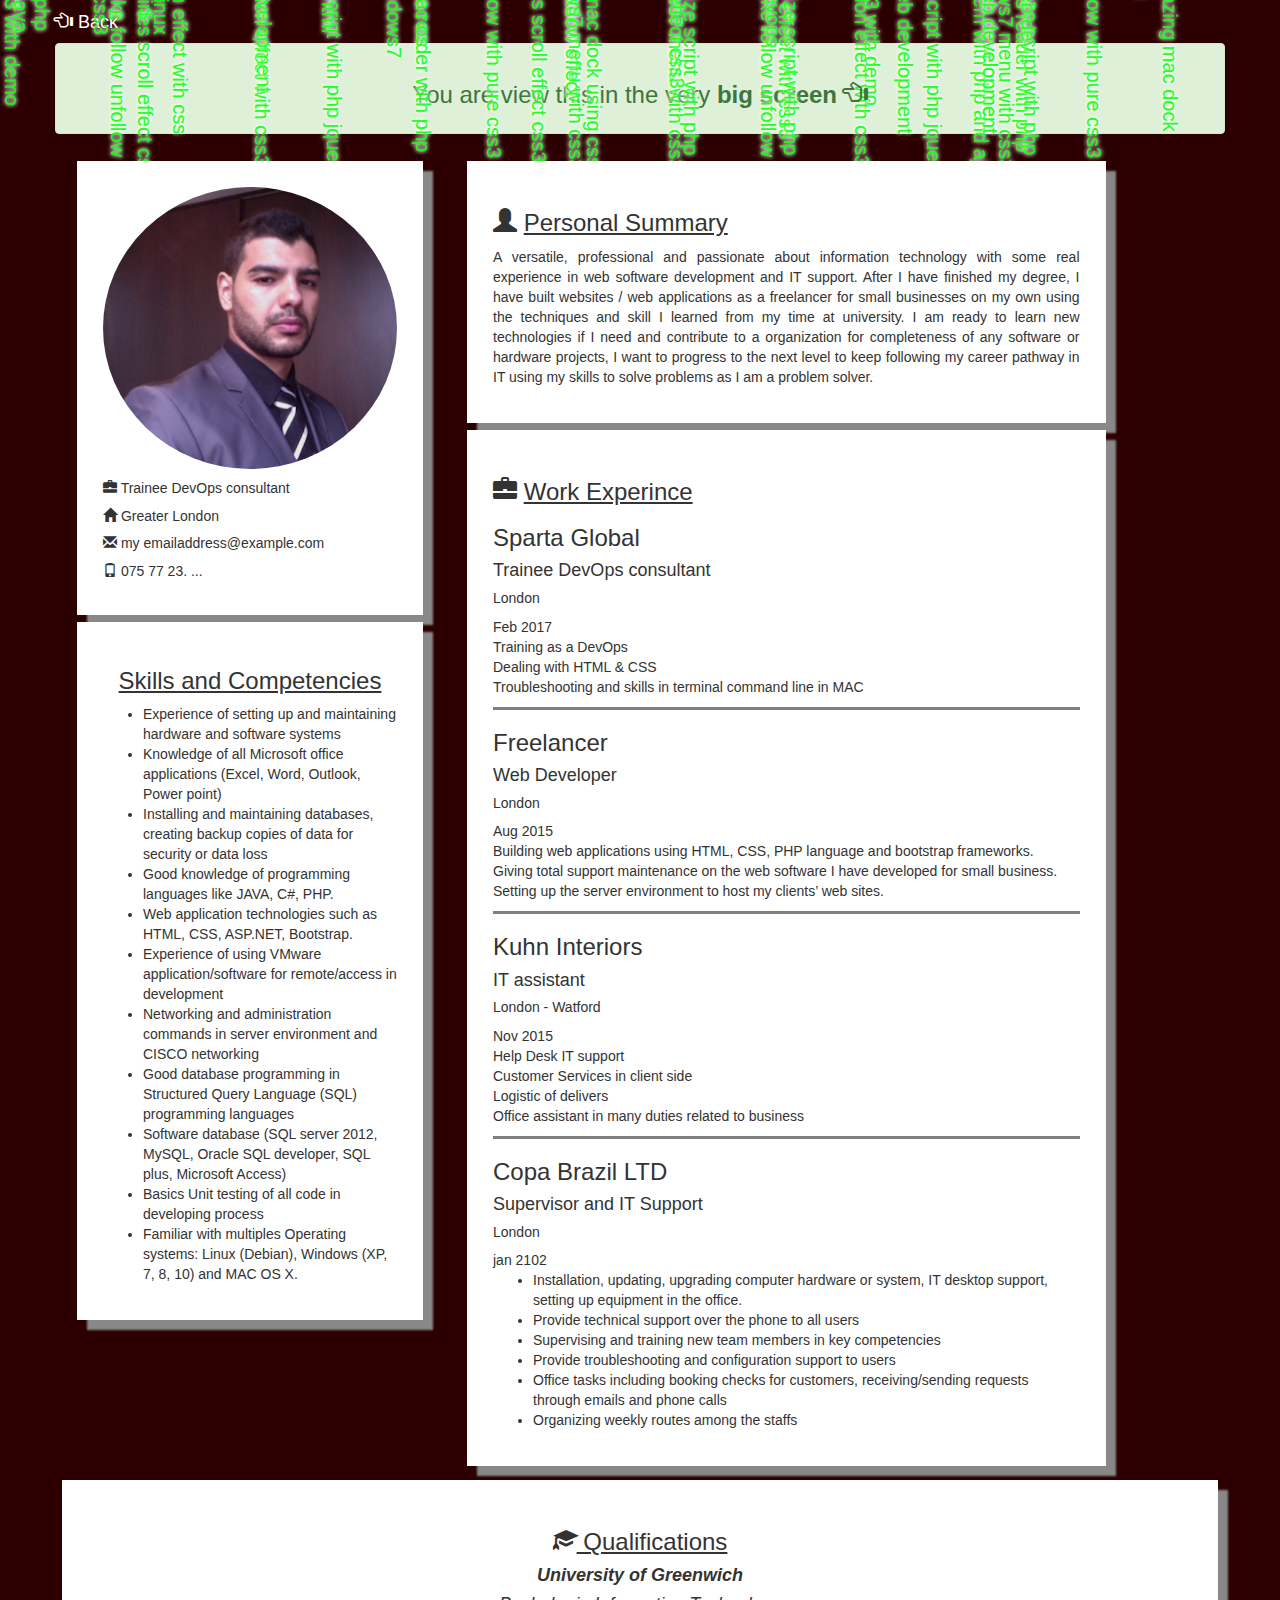
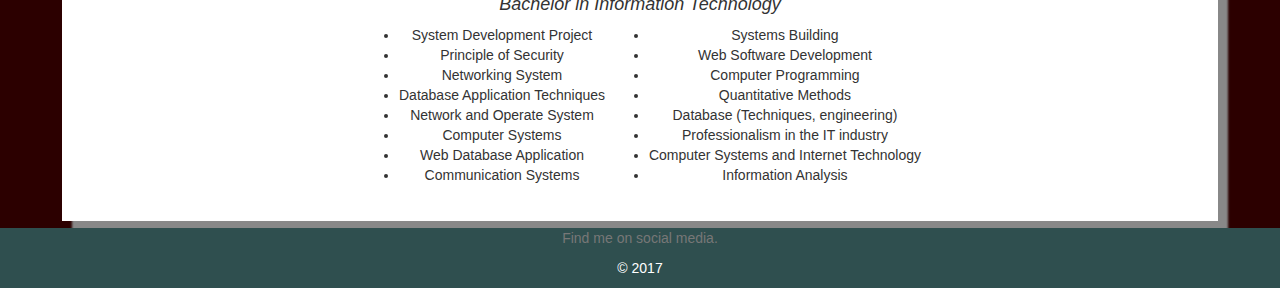
==== curriculum.html @ ef9b1d55 "add portfolio on git" ====
<!DOCTYPE html>
<html>
  <head>
    <meta charset="utf-8">
    <meta http-equiv="X-UA-Compatible" content="IE=edge">
    <meta name="viewport" content="width=device-width, initial-scale=1">
    <meta charset="utf-8">
    <!-- bootstrap css  -->
    <link rel="stylesheet" href="bootstrap-3.3.7-dist/css/bootstrap.css">
    <!-- my own css custom -->
    <link rel="stylesheet" href="css/main.css">
    <title>Osvaldo CV</title>
  </head>
  <body class="curriculum-background">

    <!-- MATRIX CSS  -->
    <div class="matrix">
      <div class="t1" style="left:-30px;">Fancy News Head Lines Scroll Effect CSS3</div>
      <div class="t5" style="left:-25px;">Create Twitter Like Follow Unfollow</div>
      <div class="t1" style="left:-60px;">DEVELOPER</div>
      <div class="t2" style="left:-80px;">pure css3 with demo</div>
      <div class="t4" style="left:110px;">Ultimate Accordion Effect With CSS3</div>
      <div class="t2" style="left:140px;">LINUX</div>

      <div class="t1" style="left:2px;">JAVA</div>
      <div class="t5" style="left:25px;">PHP</div>
      <div class="t1" style="left:60px;">Image Zoom Effect With CSS</div>
      <div class="t2" style="left:80px;">CSS3</div>
      <div class="t4" style="left:110px;">£</div>
      <div class="t2" style="left:140px;">$</div>
      <div class="t3" style="left:170px;">Live Image Crop Script With PHP Jquery</div>
      <div class="t1" style="left:185px;">web development</div>
      <div class="t3" style="left:285px;">Light Weight RSS Reader With PHP</div>
      <div class="t5" style="left:350px;">windows7</div>
      <div class="t2" style="left:390px;">MAC OS </div>
      <div class="t3" style="left:310px;">HTML</div>
      <div class="t5" style="left:350px;">Create Slide Show With Pure CSS3</div>
      <div class="t4" style="left:390px;">News Head Lines Scroll Effect CSS3</div>
      <div class="t2" style="left:430px;">Create Amazing Mac Dock Using CSS3</div>
      <div class="t1" style="left:870px;">createve web development</div>
      <div class="t3" style="left:490px;">nice shadow effect</div>
      <div class="t5" style="left:520px;">amazing windows7 menu with css3</div>
      <div class="t2" style="left:550px;">Live Image Resize Script With PHP</div>

      <div class="t1" style="left:602px;">Fancy Effect CSS3</div>
      <div class="t5" style="left:625px;">Create Twitter Like Follow Unfollow</div>
      <div class="t1" style="left:660px;">Image Zoom Effect With CSS3</div>
      <div class="t2" style="left:780px;">pure css3 with demo</div>
      <div class="t4" style="left:710px;">Ultimate Accordion Effect With CSS3</div>
      <div class="t2" style="left:740px;">DevOps</div>
      <div class="t3" style="left:770px;">Live Image Crop Script With PHP Jquery</div>
      <div class="t1" style="left:785px;">createve web development</div>
      <div class="t3" style="left:885px;">Light Weight RSS Reader With PHP</div>
      <div class="t5" style="left:850px;">amazing windows7 menu with css3</div>
      <div class="t2" style="left:890px;">Live Image Resize Script With PHP</div>
      <div class="t3" style="left:810px;">Online Voting System With PHP And AJAX</div>
      <div class="t5" style="left:950px;">Create Slide Show With Pure CSS3</div>
      <div class="t4" style="left:990px;">WEB DEV</div>
      <div class="t2" style="left:1030px;">Create Amazing Mac Dock Using CSS3</div>
      <div class="t1" style="left:870px;">createve web development</div>

      <div class="t3" style="left:490px;">nice shadow effect</div>
      <div class="t5" style="left:420px;">amazing windows7 menu with css3</div>
      <div class="t2" style="left:650px;">Live Image Resize Script With PHP</div>

    </div>

    <div class="matrix">
      <div class="t1" style="left:-30px;">Fancy News Head Lines Scroll Effect CSS3</div>
      <div class="t5" style="left:-25px;">Create Twitter Like Follow Unfollow</div>
      <div class="t1" style="left:-60px;">DEVELOPER</div>
      <div class="t2" style="left:-80px;">pure css3 with demo</div>
      <div class="t4" style="left:110px;">Ultimate Accordion Effect With CSS3</div>
      <div class="t2" style="left:140px;">LINUX</div>

      <div class="t1" style="left:2px;">JAVA</div>
      <div class="t5" style="left:25px;">PHP</div>
      <div class="t1" style="left:60px;">Image Zoom Effect With CSS</div>
      <div class="t2" style="left:80px;">CSS3</div>
      <div class="t4" style="left:110px;">£</div>
      <div class="t2" style="left:140px;">$</div>
      <div class="t3" style="left:170px;">Live Image Crop Script With PHP Jquery</div>
      <div class="t1" style="left:185px;">web development</div>
      <div class="t3" style="left:285px;">Light Weight RSS Reader With PHP</div>
      <div class="t5" style="left:350px;">windows7</div>
      <div class="t2" style="left:390px;">MAC OS </div>
      <div class="t3" style="left:310px;">HTML</div>
      <div class="t5" style="left:350px;">Create Slide Show With Pure CSS3</div>
      <div class="t4" style="left:390px;">News Head Lines Scroll Effect CSS3</div>
      <div class="t2" style="left:430px;">Create Amazing Mac Dock Using CSS3</div>
      <div class="t1" style="left:870px;">createve web development</div>
      <div class="t3" style="left:490px;">nice shadow effect</div>
      <div class="t5" style="left:520px;">amazing windows7 menu with css3</div>
      <div class="t2" style="left:550px;">Live Image Resize Script With PHP</div>

      <div class="t11" style="left:602px;">Fancy Effect CSS3</div>
      <div class="t15" style="left:625px;">Create Twitter Like Follow Unfollow</div>
      <div class="t11" style="left:660px;">Image Zoom Effect With CSS3</div>
      <div class="t12" style="left:780px;">pure css3 with demo</div>
      <div class="t14" style="left:710px;">Ultimate Accordion Effect With CSS3</div>
      <div class="t12" style="left:740px;">DevOps</div>
      <div class="t13" style="left:770px;">Live Image Crop Script With PHP Jquery</div>
      <div class="t11" style="left:785px;">createve web development</div>
      <div class="t13" style="left:885px;">Light Weight RSS Reader With PHP</div>
      <div class="t15" style="left:850px;">amazing windows7 menu with css3</div>
      <div class="t12" style="left:890px;">Live Image Resize Script With PHP</div>
      <div class="t13" style="left:810px;">Online Voting System With PHP And AJAX</div>
      <div class="t15" style="left:950px;">Create Slide Show With Pure CSS3</div>
      <div class="t14" style="left:990px;">WEB DEV</div>
      <div class="t12" style="left:1030px;">Create Amazing Mac Dock Using CSS3</div>
      <div class="t11" style="left:870px;">createve web development</div>

      <div class="t13" style="left:490px;">nice shadow effect</div>
      <div class="t15" style="left:420px;">amazing windows7 menu with css3</div>
      <div class="t12" style="left:650px;">Live Image Resize Script With PHP</div>

    </div>
    <!-- END MATRIX CSS -->

<div class="container">
  <section class="row">
    <a href="index.html"><h4 class="white-color"><span class="glyphicon glyphicon-hand-left" aria-hidden="true"></span> Back</h4></a>


    <div class="alert alert-success visible-lg" role="alert">
      <h3 class="text-center">You are view this in the very <strong>big screen </strong><span class="glyphicon glyphicon-hand-left" aria-hidden="true"></span></h3>
    </div>
    <div class="alert alert-info text-center visible-md" role="alert">
        <h3>You are view this in the <strong>large screen </strong><span class="glyphicon glyphicon-hand-left" aria-hidden="true"></span></h3>
    </div>
    <div class="alert alert-warning text-center visible-sm " role="alert">
      <h3>You are view this in the <strong>medium screen </strong><span class="glyphicon glyphicon-hand-left" aria-hidden="true"></span></h3>
    </div>
    <div class="alert alert-danger text-center visible-xs " role="alert">
      <h3>You are getting too far with this <strong>small screen </strong><span class="glyphicon glyphicon-hand-left" aria-hidden="true"></span></h3>
    </div>




  <div class="col-md-4" > <!-- left column-->

    <div class="block-container"> <!-- image section-->
      <a href="index.html"><img src="img/me.png" class="img-circle img-responsive center-block" alt="Osvaldo Caliari "></a>
      <h5><span class="glyphicon glyphicon-briefcase" aria-hidden="true"></span> Trainee DevOps consultant</h5>
      <h5><span class="glyphicon glyphicon-home" aria-hidden="true"></span> Greater London</h5>
      <h5><span class="glyphicon glyphicon-envelope" aria-hidden="true"></span> my emailaddress@example.com</h5>
      <h5><span class="glyphicon glyphicon-phone" aria-hidden="true"></span> 075 77 23. ...</h5>
    </div> <!--./ end section image-->

    <div class="block-container"> <!-- skills section-->
    <h3 class="text-center"><u>Skills and Competencies</u></h3>
    <ul>
      <li>Experience of setting up and maintaining hardware and software systems</li>
      <li>Knowledge of all Microsoft office applications (Excel, Word, Outlook, Power point)</li>
      <li>Installing and maintaining databases, creating backup copies of data for security or data loss</li>
      <li>Good knowledge of programming languages like JAVA, C#, PHP.</li>
      <li>Web application technologies such as HTML, CSS, ASP.NET, Bootstrap.</li>
      <li>Experience of using VMware application/software for remote/access in development</li>
      <li>Networking and administration commands in server environment and CISCO networking</li>
      <li>Good database programming in Structured Query Language (SQL) programming languages</li>
      <li>Software database (SQL server 2012, MySQL, Oracle SQL developer, SQL plus, Microsoft Access)</li>
      <li>Basics Unit testing of all code in developing process</li>
      <li>Familiar with multiples Operating systems: Linux (Debian), Windows (XP, 7, 8, 10) and MAC OS X.</li>
    </ul>
  </div> <!--./ end skills sections-->

  </div><!-- ./end left column-->

  <div class="col-md-7"><!-- right column-->
        <div class="block-container">
          <h3><span class="glyphicon glyphicon-user" aria-hidden="true"></span> <u>Personal Summary</u></h3>
          <p class="text-justify">
            A versatile, professional and passionate about information technology with some real experience in web software development and IT support.
            After I have finished my degree, I have built websites / web applications as a freelancer for small businesses on
            my own using the techniques and skill I learned from my time at university.
            I am ready to learn new technologies if I need and contribute to a organization for completeness of any software or hardware projects,
            I want to progress to the next level to keep following my career pathway in IT using my skills to solve problems as I am a problem solver.
          </p>
        </div>


      <div class="work-experience block-container">
          <h3><span class="glyphicon glyphicon-briefcase" aria-hidden="true"></span> <u>Work Experince</u></h3>
          <h3>Sparta Global</h3>
          <h4>Trainee DevOps consultant</h4>
          <h5>London</h5>
          <time datetime="2017-02-13">Feb 2017</time>
          <ul class="hl-bottomLine">
            <li>Training as a DevOps</li>
            <li>Dealing with HTML & CSS</li>
            <li>Troubleshooting and skills in terminal command line in MAC</li>
          </ul>


            <h3>Freelancer</h3>
            <h4>Web Developer</h4>
            <h5>London</h5>
            <time datetime="2015-08-10">Aug 2015</time>
            <ul class="hl-bottomLine">
              <li>Building web applications using HTML, CSS, PHP language and bootstrap frameworks.</li>
              <li>Giving total support maintenance on the web software I have developed for small business.</li>
              <li>Setting up the server environment to host my clients’ web sites.</li>
            </ul>

            <h3>Kuhn Interiors</h3>
            <h4>IT assistant</h4>
            <h5>London - Watford</h5>
            <time datetime="2015-11-05">Nov 2015</time>
            <ul class="hl-bottomLine">
              <li>Help Desk IT support</li>
              <li>Customer Services in client side</li>
              <li>Logistic of delivers</li>
              <li>Office assistant in many duties related to business</li>
            </ul>

            <h3>Copa Brazil LTD</h3>
            <h4>Supervisor and IT Support</h4>
            <h5>London</h5>
            <time datetime="2012-01-07">jan 2102</time>
            <ul class="">
              <li>Installation, updating, upgrading computer hardware or system, IT desktop support, setting up equipment in the office.</li>
              <li>Provide technical support over the phone to all users</li>
              <li>Supervising and training new team members in key competencies</li>
              <li>Provide troubleshooting and configuration support to users</li>
              <li>Office tasks including booking checks for customers, receiving/sending requests through emails and phone calls</li>
              <li>Organizing weekly routes among the staffs</li>
            </ul>
        </div> <!--./ end work-experiece -->

      </div> <!--./ end right column-->

    </section> <!--./ end row-->

    <section class="row">
      <div class="block-container text-center ">
        <h3><span class="glyphicon glyphicon-education" aria-hidden="true"></span><u> Qualifications </u></h3>
        <h4><em><strong>University of Greenwich</strong></em></h4>
        <h4><em>Bachelor in Information Technology</em></h4>
          <div class="academic-modules">
          <ul>
            <li>System Development Project</li>
            <li>Principle of Security</li>
            <li>Networking System</li>
            <li>Database Application Techniques</li>
            <li>Network and Operate System</li>
            <li>Computer Systems</li>
            <li>Web Database Application</li>
            <li>Communication Systems</li>
          </ul>
        </div>
        <div class="academic-modules">
          <ul>
            <li>Systems Building</li>
            <li>Web Software Development</li>
            <li>Computer Programming </li>
            <li>Quantitative Methods</li>
            <li>Database (Techniques, engineering)</li>
            <li>Professionalism in the IT industry</li>
            <li>Computer Systems and Internet Technology</li>
            <li>Information Analysis</li>
          </ul>
        </div>
       <!--./end of the qualifications sections-->


      </div>

    </section>


  </div> <!--./end of conatainer-fluid -->

    <footer class="footer text-center ">
      <div class="container">
        <p class="text-muted">Find me on social media.</p>
        <i class="fa fa-linkedin w3-hover-text-indigo w3-large"></i>
        <p class="white-color">&copy; 2017</p>
      </div>
    </footer>

      <!-- jQuery (necessary for Bootstrap's JavaScript plugins) -->
       <script src="https://ajax.googleapis.com/ajax/libs/jquery/1.12.4/jquery.min.js"></script>
      <!-- Include all compiled plugins (below), or include individual files as needed -->
      <script src="bootstrap-3.3.7-dist/js/bootstrap.min.js"></script>
  </body>
</html>
---- css/main.css ----
.curriculum-background {
  background-color: #2C0000; }

ul.nav {
  text-align: center; }

nav.navbar {
  background-color: rgba(255, 255, 255, 0.34);
  text-align: right; }
  nav.navbar .navbar-toggle {
    border-radius: 100px;
    border-color: #673AB7;
    border: 3px solid #DCDCDC; }

.navbar-brand {
  float: left;
  padding: 15px 15px;
  font-size: 37px;
  line-height: 22px;
  font-family: 'Mr Dafoe', hevetica; }

.navbar-default .navbar-brand {
  color: #000; }

.navbar-default .navbar-nav > li > a:hover, .navbar-default .navbar-nav > li > a:focus {
  color: #333;
  background-color: rgba(103, 58, 183, 0.36); }

.navbar-default .navbar-nav > li > a {
  font-size: 25px;
  color: white; }

.academic-modules {
  display: inline-block; }

.block-container {
  background-color: white;
  margin: 7px;
  padding: 26px;
  box-shadow: 10px 10px 2px #888888; }

img {
  height: 10%; }

.vl-rightLine {
  height: 100%;
  padding: 0px 0px 10px 0px;
  border-color: grey;
  border-style: solid;
  border-width: 0px 2px 0px 0px; }

.hl-topLine {
  width: 100%;
  border-color: grey;
  border-style: solid;
  border-width: 3px 0px 0px 0px; }

.hl-bottomLine {
  list-style-type: none;
  width: 100%;
  padding: 0px 0px 10px 0px;
  border-color: grey;
  border-style: solid;
  border-width: 0px 0px 3px 0px; }

.footer {
  background-color: #2F4F4F; }

.white-color {
  color: white; }

.matrix {
  font-size: 20px;
  width: 100%;
  height: 00px;
  text-shadow: rgba(255, 255, 255, 0.8) 0px 0px 4px;
  color: rgba(0, 255, 0, 0.7);
  position: relative;
  text-transform: lowercase; }

/* Safari 4.0 - 8.0 */
@-webkit-keyframes fadeing {
  0% {
    opacity: 1; }
  100% {
    opacity: 0; } }

@-webkit-keyframes falling {
  from {
    top: -100px; }
  to {
    top: 388px; } }

/* ./END Safari 4.0 - 8.0 */
/* Standard syntax */
@keyframes fadeing {
  0% {
    opacity: 1; }
  100% {
    opacity: 0; } }

@keyframes fadeing {
  from {
    top: -100px; }
  to {
    top: 1280px; } }

.matrix div {
  position: absolute;
  animation-name: falling, fadeing;
  animation-timing-function: ease-out;
  animation-delay: 0s;
  animation-iteration-count: infinite;
  animation-direction: normal;
  animation-transform: rotate(90deg);
  /************* Safari 4.0 - 8.0 ****************/
  -webkit-animation-name: falling, fadeing;
  /* Safari 4.0 - 8.0 */
  -webkit-animation-timing-function: ease-out;
  -webkit-animation-iteration-count: infinite;
  /* Safari 4.0 - 8.0 */
  -webkit-animation-direction: normal;
  /* Safari 4.0 - 8.0 */
  -webkit-transform: rotate(90deg);
  -webkit-animation-timing-function: ease-out; }

div .t1 {
  -webkit-animation-duration: 5s;
  animation-duration: 5s; }

div .t2 {
  -webkit-animation-duration: 3s;
  animation-duration: 3s; }

div .t3 {
  -webkit-animation-duration: 5s;
  animation-duration: 5s; }

div .t4 {
  -webkit-animation-duration: 7s;
  animation-duration: 7s; }

div .t5 {
  -webkit-animation-duration: 9s;
  animation-duration: 9s; }

div .t11 {
  -webkit-animation-duration: 11s;
  animation-duration: 11s; }

div .t12 {
  -webkit-animation-duration: 13s;
  animation-duration: 13s; }

div .t13 {
  -webkit-animation-duration: 15s;
  animation-duration: 15s; }

div .t14 {
  -webkit-animation-duration: 17s;
  animation-duration: 17s; }

div .t15 {
  -webkit-animation-duration: 19s;
  animation-duration: 19s; }
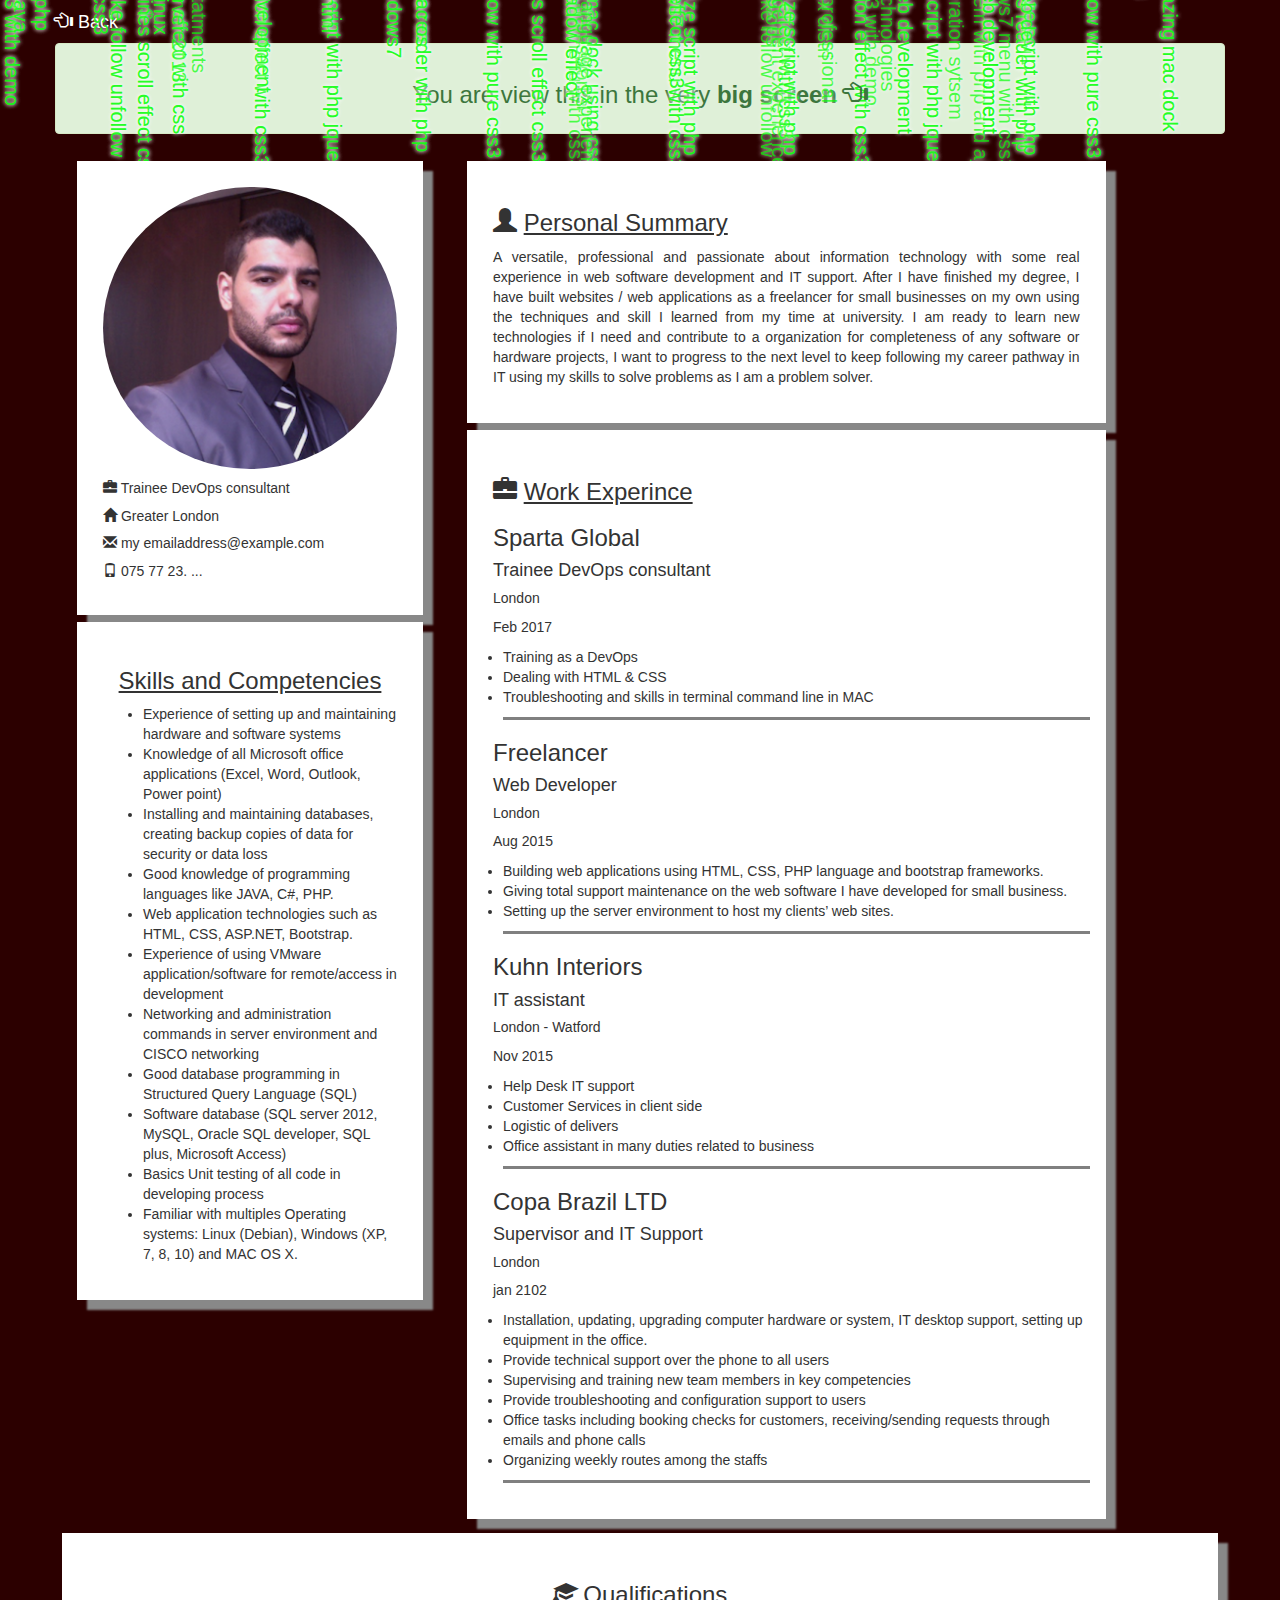
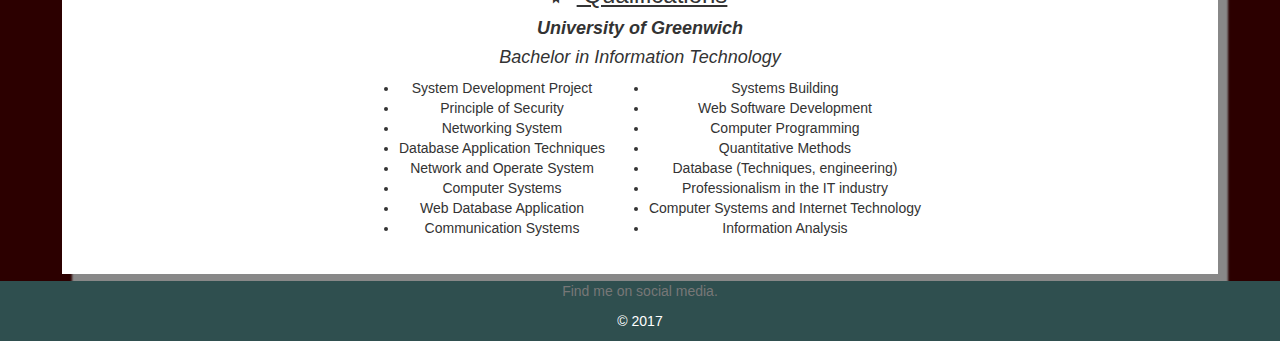
==== commit 77bf1363: "add portfolio repo with latest changes" ====
--- a/curriculum.html
+++ b/curriculum.html
@@ -77,8 +77,8 @@
       <div class="t5" style="left:25px;">PHP</div>
       <div class="t1" style="left:60px;">Image Zoom Effect With CSS</div>
       <div class="t2" style="left:80px;">CSS3</div>
-      <div class="t4" style="left:110px;">£</div>
-      <div class="t2" style="left:140px;">$</div>
+      <div class="t4" style="left:110px;">SQL server 2013</div>
+      <div class="t2" style="left:140px;">SQL statments</div>
       <div class="t3" style="left:170px;">Live Image Crop Script With PHP Jquery</div>
       <div class="t1" style="left:185px;">web development</div>
       <div class="t3" style="left:285px;">Light Weight RSS Reader With PHP</div>
@@ -89,29 +89,29 @@
       <div class="t4" style="left:390px;">News Head Lines Scroll Effect CSS3</div>
       <div class="t2" style="left:430px;">Create Amazing Mac Dock Using CSS3</div>
       <div class="t1" style="left:870px;">createve web development</div>
-      <div class="t3" style="left:490px;">nice shadow effect</div>
+      <div class="t3" style="left:490px;">Bootsrap framsworks</div>
       <div class="t5" style="left:520px;">amazing windows7 menu with css3</div>
       <div class="t2" style="left:550px;">Live Image Resize Script With PHP</div>
 
       <div class="t11" style="left:602px;">Fancy Effect CSS3</div>
-      <div class="t15" style="left:625px;">Create Twitter Like Follow Unfollow</div>
+      <div class="t15" style="left:625px;">Database management experience</div>
       <div class="t11" style="left:660px;">Image Zoom Effect With CSS3</div>
-      <div class="t12" style="left:780px;">pure css3 with demo</div>
+      <div class="t12" style="left:780px;">LINUX Distri</div>
       <div class="t14" style="left:710px;">Ultimate Accordion Effect With CSS3</div>
-      <div class="t12" style="left:740px;">DevOps</div>
+      <div class="t12" style="left:740px;">DevOps professional</div>
       <div class="t13" style="left:770px;">Live Image Crop Script With PHP Jquery</div>
       <div class="t11" style="left:785px;">createve web development</div>
       <div class="t13" style="left:885px;">Light Weight RSS Reader With PHP</div>
-      <div class="t15" style="left:850px;">amazing windows7 menu with css3</div>
+      <div class="t15" style="left:850px;">MAC X operation sytsem</div>
       <div class="t12" style="left:890px;">Live Image Resize Script With PHP</div>
-      <div class="t13" style="left:810px;">Online Voting System With PHP And AJAX</div>
+      <div class="t13" style="left:810px;">WEB technologies</div>
       <div class="t15" style="left:950px;">Create Slide Show With Pure CSS3</div>
       <div class="t14" style="left:990px;">WEB DEV</div>
       <div class="t12" style="left:1030px;">Create Amazing Mac Dock Using CSS3</div>
       <div class="t11" style="left:870px;">createve web development</div>
 
       <div class="t13" style="left:490px;">nice shadow effect</div>
-      <div class="t15" style="left:420px;">amazing windows7 menu with css3</div>
+      <div class="t15" style="left:420px;">C# programming language experience</div>
       <div class="t12" style="left:650px;">Live Image Resize Script With PHP</div>
 
     </div>
@@ -158,7 +158,7 @@
       <li>Web application technologies such as HTML, CSS, ASP.NET, Bootstrap.</li>
       <li>Experience of using VMware application/software for remote/access in development</li>
       <li>Networking and administration commands in server environment and CISCO networking</li>
-      <li>Good database programming in Structured Query Language (SQL) programming languages</li>
+      <li>Good database programming in Structured Query Language (SQL)</li>
       <li>Software database (SQL server 2012, MySQL, Oracle SQL developer, SQL plus, Microsoft Access)</li>
       <li>Basics Unit testing of all code in developing process</li>
       <li>Familiar with multiples Operating systems: Linux (Debian), Windows (XP, 7, 8, 10) and MAC OS X.</li>
@@ -218,7 +218,7 @@
             <h4>Supervisor and IT Support</h4>
             <h5>London</h5>
             <time datetime="2012-01-07">jan 2102</time>
-            <ul class="">
+            <ul class="hl-bottomLine">
               <li>Installation, updating, upgrading computer hardware or system, IT desktop support, setting up equipment in the office.</li>
               <li>Provide technical support over the phone to all users</li>
               <li>Supervising and training new team members in key competencies</li>
--- a/css/main.css
+++ b/css/main.css
@@ -56,8 +56,8 @@
   border-width: 3px 0px 0px 0px; }
 
 .hl-bottomLine {
-  list-style-type: none;
   width: 100%;
+  margin: 10px;
   padding: 0px 0px 10px 0px;
   border-color: grey;
   border-style: solid;
